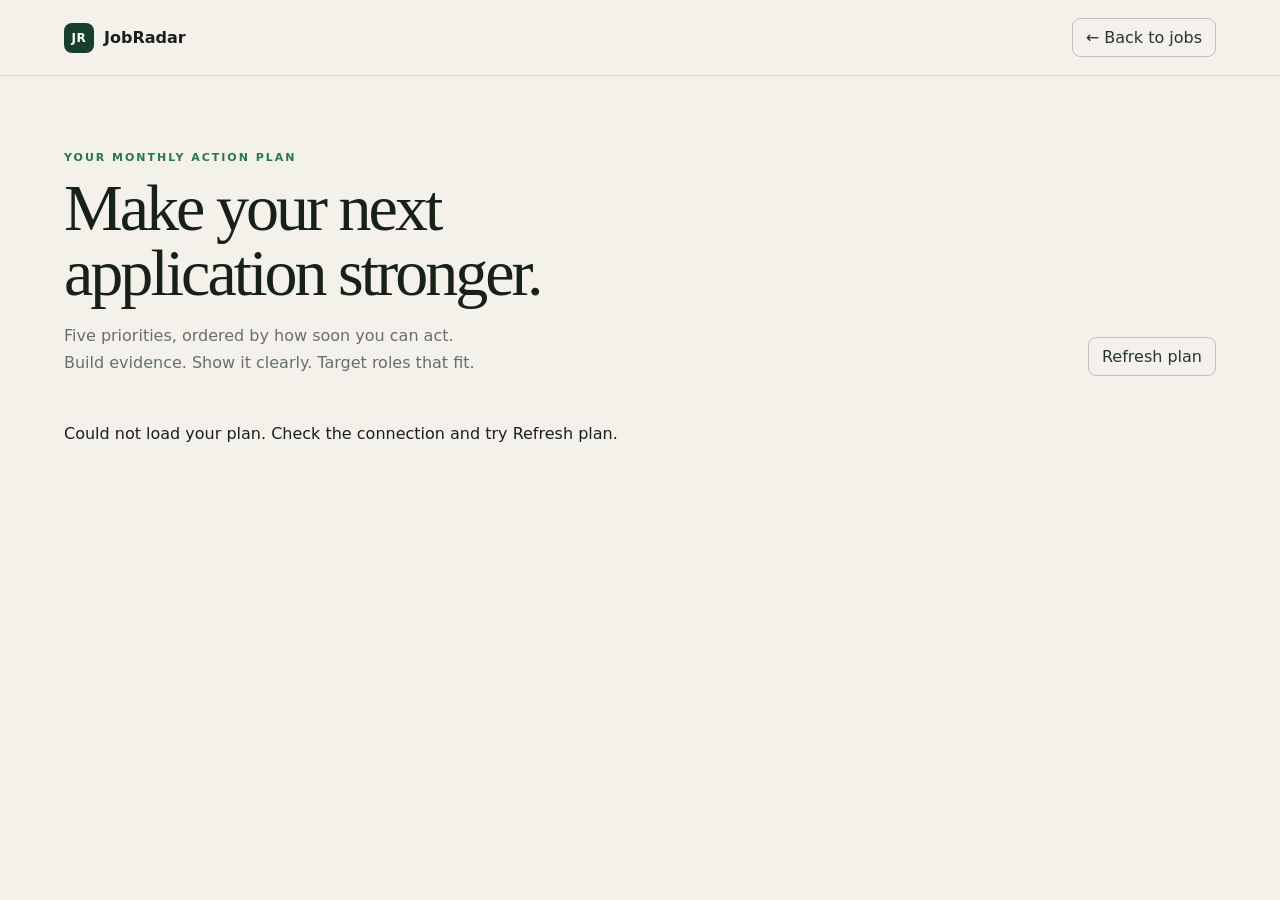
==== dashboard/outlook.html @ b44322be "feat: refine job discovery and add monthly action plans Exclude internships, prioritize recent local" ====
<!doctype html>
<html lang="en">
<head>
  <meta charset="utf-8">
  <meta name="viewport" content="width=device-width, initial-scale=1">
  <title>Your monthly plan | JobRadar</title>
  <link rel="stylesheet" href="app.css?v=20260917-2">
  <link rel="stylesheet" href="outlook.css?v=1">
</head>
<body>
  <header class="site-header">
    <a class="brand" href="/dashboard/"><span class="brand-mark">JR</span><span>JobRadar</span></a>
    <a class="refresh" href="/dashboard/">← Back to jobs</a>
  </header>
  <main>
    <section class="hero">
      <div><p class="eyebrow">YOUR MONTHLY ACTION PLAN</p><h1>Make your next<br>application stronger.</h1>
      <p class="intro">Five priorities, ordered by how soon you can act.<br>Build evidence. Show it clearly. Target roles that fit.</p></div>
      <button id="reload-plan" class="refresh" type="button">Refresh plan</button>
    </section>
    <p id="plan-status" role="status" aria-live="polite">Loading your recent scoring evidence…</p>
    <section id="plan-summary" class="plan-summary hidden" aria-label="Plan overview"></section>
    <section id="action-plan" class="action-plan" aria-label="Ranked monthly activities"></section>
    <details id="evidence-panel" class="evidence-panel hidden">
      <summary>Behind the plan: scores and policy signals</summary>
      <div id="score-evidence"></div>
      <p id="method-note"></p>
    </details>
  </main>
  <script src="outlook.js?v=1"></script>
</body>
</html>
---- dashboard/app.css ----
:root { color-scheme: light; font-family: Inter, ui-sans-serif, system-ui, -apple-system, BlinkMacSystemFont, "Segoe UI", sans-serif; background: #f3f1ea; color: #172019; }
* { box-sizing: border-box; }
body { margin: 0; min-width: 300px; }
body.panel-open { overflow: hidden; }
button, input { font: inherit; }
.site-header { align-items: center; border-bottom: 1px solid #d7d8cf; display: flex; justify-content: space-between; padding: 18px clamp(20px, 5vw, 72px); }
.brand { align-items: center; color: inherit; display: flex; font-weight: 800; gap: 10px; text-decoration: none; }
.brand-mark { align-items: center; background: #173f2c; border-radius: 8px; color: #fff; display: inline-flex; font-size: 12px; height: 30px; justify-content: center; letter-spacing: .05em; width: 30px; }
.health { align-items: center; color: #667068; display: flex; font-size: 12px; gap: 7px; }
.runtime-health { align-items: center; display: flex; flex-wrap: wrap; gap: 8px 16px; justify-content: flex-end; }
#health-dot, #discovery-dot { background: #c89431; border-radius: 50%; height: 8px; width: 8px; }
main { margin: auto; max-width: 1280px; padding: 64px clamp(20px, 5vw, 72px); }
.hero { align-items: end; display: flex; justify-content: space-between; margin-bottom: 48px; }
.eyebrow { color: #287552; font-size: 11px; font-weight: 800; letter-spacing: .18em; }
h1 { font-family: Georgia, "Times New Roman", serif; font-size: clamp(42px, 6vw, 72px); font-weight: 500; letter-spacing: -.045em; line-height: .98; margin: 12px 0 18px; }
.intro { color: #657068; margin: 0; }
.refresh, .actions button, .open-job { background: transparent; border: 1px solid #bbc2ba; border-radius: 8px; color: #26352b; cursor: pointer; padding: 9px 13px; text-decoration: none; }
.refresh:hover, .actions button:hover, .open-job:hover { border-color: #287552; }
.metrics { display: grid; gap: 1px; grid-template-columns: repeat(4, 1fr); margin-bottom: 42px; }
.metrics article { background: #e7e5dc; padding: 20px; }
.metrics article:first-child { border-radius: 12px 0 0 12px; }
.metrics article:last-child { border-radius: 0 12px 12px 0; }
.metrics span { color: #687168; display: block; font-size: 11px; font-weight: 700; letter-spacing: .08em; text-transform: uppercase; }
.metrics strong { display: block; font-family: Georgia, serif; font-size: 34px; font-weight: 500; margin-top: 8px; }
.url-scorer { align-items: center; background: #173f2c; border-radius: 16px; color: #fff; display: grid; gap: 22px 30px; grid-template-columns: minmax(250px, .85fr) minmax(360px, 1.15fr); margin-bottom: 24px; padding: 25px 28px; }
.url-scorer .eyebrow { color: #9fd0b4; margin: 0 0 7px; }
.url-scorer h2 { font-size: 25px; }
.url-scorer-copy > p:last-child { color: #c6d6cc; font-size: 13px; line-height: 1.5; margin: 7px 0 0; max-width: 520px; }
.url-score-form { display: flex; gap: 8px; }
.url-score-form input { background: #fff; border: 1px solid transparent; border-radius: 9px; color: #172019; min-width: 0; padding: 12px 13px; width: 100%; }
.url-score-form input:focus { outline: 3px solid rgba(159, 208, 180, .45); }
.url-score-form button { background: #d5a544; border: 0; border-radius: 9px; color: #172019; cursor: pointer; flex: 0 0 auto; font-weight: 800; padding: 12px 17px; }
.url-score-form button:disabled { cursor: wait; opacity: .7; }
.url-score-result { color: #cfe9d9; font-size: 12px; grid-column: 2; margin-top: -13px; }
.url-score-result.error { color: #ffd7ce; }
.workspace { background: #fff; border: 1px solid #dedfd8; border-radius: 16px; box-shadow: 0 18px 50px rgba(29, 41, 33, .06); padding: 22px; }
.toolbar { align-items: center; display: flex; gap: 16px; justify-content: space-between; margin-bottom: 8px; }
.filters { display: flex; flex-wrap: wrap; gap: 6px; }
.filter { background: transparent; border: 0; border-radius: 999px; color: #606a62; cursor: pointer; padding: 7px 12px; }
.filter.active { background: #e3eee7; color: #175b3c; font-weight: 700; }
.search input { border: 1px solid #d5d9d4; border-radius: 8px; min-width: 220px; padding: 9px 11px; }
.job-card { display: grid; gap: 22px; grid-template-columns: 72px 1fr; padding: 26px 4px; }
.job-main, .job-heading > div { min-width: 0; }
.job-heading h2, .rationale { overflow-wrap: anywhere; }
.job-card + .job-card { border-top: 1px solid #e4e6e1; }
.score { align-items: center; background: #edf4ef; border-radius: 12px; display: flex; flex-direction: column; height: 68px; justify-content: center; }
.score strong { color: #176440; font-family: Georgia, serif; font-size: 28px; line-height: 1; }
.score span { color: #5e7465; font-size: 9px; font-weight: 800; letter-spacing: .12em; margin-top: 4px; }
.job-heading { align-items: start; display: flex; gap: 12px; justify-content: space-between; }
.company { color: #687168; font-size: 12px; font-weight: 700; margin: 0 0 4px; text-transform: uppercase; }
h2 { font-family: Georgia, serif; font-size: 24px; font-weight: 500; margin: 0; }
.status { background: #f0f0eb; border-radius: 999px; color: #525b54; font-size: 10px; font-weight: 800; padding: 6px 9px; }
.job-location { color: #637068; font-size: 11px; margin: 8px 0 0; }
.resume-note { align-items: center; color: #264f39; display: flex; font-size: 12px; gap: 7px; margin: 11px 0 0; }
.resume-note span { color: #708077; font-size: 9px; font-weight: 800; letter-spacing: .11em; }
.resume-note strong { font-weight: 750; }
.signals { display: flex; flex-wrap: wrap; gap: 6px; margin-top: 12px; }
.signal { background: #f3f5f2; border-radius: 5px; color: #57625a; font-size: 11px; padding: 5px 7px; }
.rationale { color: #59645c; font-size: 13px; line-height: 1.55; margin: 13px 0; }
.actions { display: flex; flex-wrap: wrap; gap: 8px; }
.actions button.current { background: #1d6b47; border-color: #1d6b47; color: #fff; }
.actions .delete-job { border-color: #d9aaa6; color: #9b342f; }
.actions .delete-job:hover { background: #fff0ee; }
.outreach-overlay { background: rgba(20, 31, 24, .38); inset: 0; position: fixed; z-index: 20; }
.outreach-panel { background: #fbfaf6; box-shadow: -18px 0 60px rgba(18, 31, 23, .2); height: 100%; margin-left: auto; max-width: 520px; overflow-y: auto; padding: 28px; width: min(92vw, 520px); }
.outreach-header { align-items: start; border-bottom: 1px solid #dfe2dc; display: flex; gap: 18px; justify-content: space-between; padding-bottom: 20px; }
.outreach-header .eyebrow { margin: 0 0 7px; }
.outreach-header h2 { font-size: 29px; line-height: 1.08; }
.outreach-company { color: #667068; font-size: 13px; margin: 7px 0 0; }
.close-outreach { align-items: center; background: #eeeee8; border: 0; border-radius: 50%; color: #37433a; cursor: pointer; display: flex; flex: 0 0 auto; font-size: 24px; height: 36px; justify-content: center; line-height: 1; width: 36px; }
.panel-notice { color: #657068; padding: 28px 0; }
.panel-notice.error { color: #9b342f; }
.outreach-meta { display: flex; flex-wrap: wrap; gap: 7px; padding: 18px 0 4px; }
.outreach-meta span { background: #e8eee9; border-radius: 999px; color: #31503d; font-size: 10px; font-weight: 750; padding: 6px 9px; }
.playbook-actions { display: grid; gap: 8px; grid-template-columns: repeat(2, minmax(0, 1fr)); padding: 16px 0 4px; }
.playbook-actions a, .playbook-actions button { align-items: center; background: #173f2c; border: 1px solid #173f2c; border-radius: 8px; color: #fff; cursor: pointer; display: flex; font-size: 11px; font-weight: 750; justify-content: center; min-height: 38px; padding: 8px 10px; text-align: center; text-decoration: none; }
.playbook-actions button:last-child { background: #d5a544; border-color: #d5a544; color: #172019; }
.playbook-actions button:disabled { cursor: wait; opacity: .65; }
.cover-letter-section textarea { background: #fff; border: 1px solid #ccd3cc; border-radius: 8px; box-sizing: border-box; color: #303b33; font: 12px/1.55 ui-monospace, SFMono-Regular, Consolas, monospace; height: 260px; padding: 12px; resize: vertical; width: 100%; }
.outreach-content section { border-top: 1px solid #e1e3dd; padding: 20px 0; }
.outreach-content section:first-of-type { border-top: 0; }
.outreach-content h3 { color: #24422f; font-size: 11px; letter-spacing: .11em; margin: 0 0 9px; text-transform: uppercase; }
.outreach-content p, .outreach-content li { color: #505c54; font-size: 13px; line-height: 1.6; }
.outreach-content p { margin: 0; }
.outreach-content ul { margin: 0; padding-left: 20px; }
.outreach-content li + li { margin-top: 7px; }
.section-heading { align-items: center; display: flex; gap: 12px; justify-content: space-between; margin-bottom: 9px; }
.section-heading h3 { margin: 0; }
.section-heading button { background: transparent; border: 1px solid #cbd1ca; border-radius: 6px; color: #385242; cursor: pointer; font-size: 10px; font-weight: 750; padding: 5px 8px; }
.section-heading button:disabled { cursor: wait; opacity: .65; }
.contact-section .section-heading { align-items: start; }
.contact-help { font-size: 11px !important; line-height: 1.45 !important; margin-top: 5px !important; max-width: 350px; }
.contact-status { color: #657068; font-size: 12px; margin-top: 10px; }
.contact-status.error { color: #9b342f; }
.contact-results { display: grid; gap: 10px; margin-top: 12px; }
.contact-card { background: #f0f3ef; border: 1px solid #dce2dc; border-radius: 9px; padding: 12px; }
.contact-card-head { align-items: start; display: flex; gap: 10px; justify-content: space-between; }
.contact-card a { color: #175b3c; font-size: 14px; font-weight: 800; text-decoration-thickness: 1px; text-underline-offset: 2px; }
.contact-type { background: #dfeae2; border-radius: 999px; color: #28513a; flex: 0 0 auto; font-size: 9px; font-weight: 800; letter-spacing: .06em; padding: 5px 7px; text-transform: uppercase; }
.contact-title { color: #46534a !important; font-size: 12px !important; margin-top: 4px !important; }
.contact-evidence { color: #657068 !important; font-size: 10px !important; line-height: 1.5 !important; margin-top: 8px !important; }
.notice { background: #fff4d8; border-radius: 8px; color: #705008; margin: 14px 0; padding: 10px 12px; }
.empty { color: #677168; padding: 70px 20px; text-align: center; }
.empty strong { color: #28332b; font-family: Georgia, serif; font-size: 25px; }
.hidden, .job-card.hidden { display: none; }
.sr-only { height: 1px; margin: -1px; overflow: hidden; position: absolute; width: 1px; clip: rect(0, 0, 0, 0); }
@media (max-width: 720px) { main { padding-top: 38px; } .hero { align-items: start; flex-direction: column; gap: 24px; } .metrics { grid-template-columns: repeat(2, 1fr); } .metrics article:first-child, .metrics article:last-child { border-radius: 0; } .url-scorer { align-items: stretch; grid-template-columns: 1fr; padding: 22px; } .url-score-form { flex-direction: column; } .url-score-result { grid-column: 1; margin-top: -11px; } .toolbar { align-items: stretch; flex-direction: column; } .search input { width: 100%; } .job-card { grid-template-columns: 58px 1fr; } .score { height: 58px; } .job-heading { flex-direction: column; } .outreach-panel { max-width: none; padding: 22px; width: 100%; } }
.outlook-link { display: flex; flex-wrap: wrap; align-items: center; justify-content: space-between; gap: 16px; margin-bottom: 24px; padding: 20px; border: 1px solid #bbc2ba; border-radius: 12px; color: #24422f; text-decoration: none; line-height: 1.6; }
.outlook-link:hover { background: #edf4ef; border-color: #287552; }
---- dashboard/outlook.css ----
.hero .intro { line-height: 1.65; }
.hero h1 { font-size: clamp(40px, 5.5vw, 66px); }
.plan-summary { background: #173f2c; color: #fff; padding: 24px 28px; border-radius: 16px; margin: 24px 0; line-height: 1.6; }
.plan-summary p { margin: 0; }
.action-plan { display: grid; gap: 22px; }
.plan-card { background: #fff; border: 1px solid #dedfd8; border-radius: 16px; padding: clamp(20px, 3vw, 32px); box-shadow: 0 12px 35px #1d292109; }
.plan-card:first-child { border-top: 4px solid #287552; }
.plan-heading { display: flex; align-items: flex-start; gap: 16px; }
.plan-rank { background: #e3eee7; color: #175b3c; border-radius: 10px; min-width: 44px; padding: 10px; text-align: center; font-weight: 800; }
.plan-heading h2 { line-height: 1.2; }
.plan-meta { color: #287552; font-size: 12px; font-weight: 700; margin: 8px 0 0; }
.plan-body { display: grid; grid-template-columns: 1fr 1.4fr; gap: 30px; margin-top: 22px; }
.plan-body h3, .deliverable h3 { color: #24422f; font-size: 11px; letter-spacing: .08em; text-transform: uppercase; margin: 0 0 8px; }
.plan-body p, .plan-body li, .deliverable p { font-size: 14px; line-height: 1.65; color: #505c54; overflow-wrap: anywhere; }
.plan-body p { margin-top: 0; }
.plan-body ol { margin: 0; padding-left: 21px; }
.plan-body li + li { margin-top: 10px; }
.deliverable { margin-top: 22px; padding: 18px; border-radius: 10px; background: #edf4ef; }
.deliverable p { margin: 0; }
.plan-evidence { margin-top: 18px; font-size: 12px; color: #657068; line-height: 1.6; }
.plan-evidence summary, .evidence-panel summary { cursor: pointer; font-weight: 700; }
.evidence-panel { border-top: 1px solid #d7d8cf; margin-top: 36px; padding-top: 24px; line-height: 1.6; color: #657068; }
#plan-status:empty { display: none; }
@media (max-width: 720px) { .plan-body { grid-template-columns: 1fr; gap: 16px; } .site-header { gap: 12px; } .site-header .refresh { font-size: 12px; } }
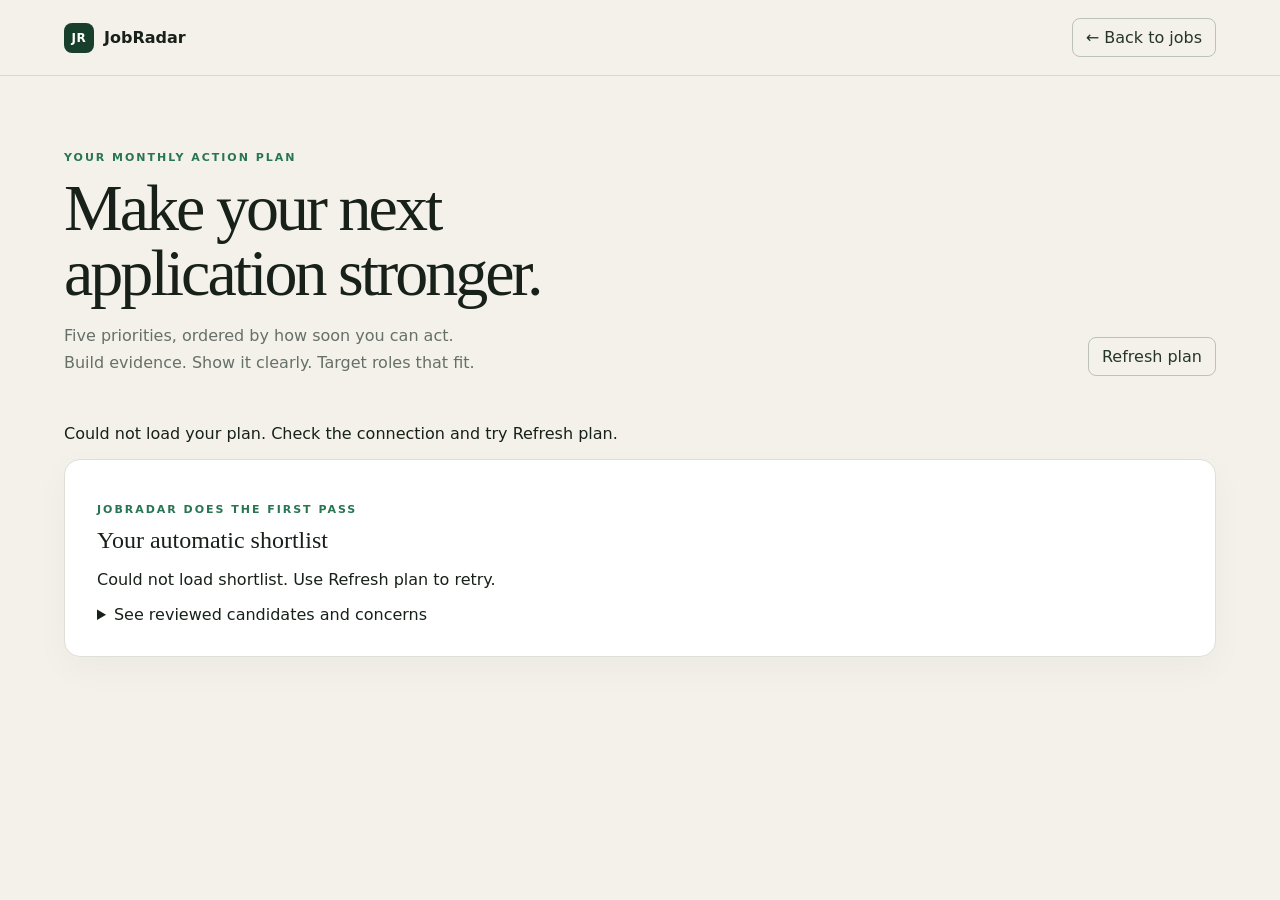
==== commit 347a580f: "feat: automate policy cleanup and experience-based shortlisting" ====
--- a/dashboard/outlook.html
+++ b/dashboard/outlook.html
@@ -21,12 +21,19 @@
     <p id="plan-status" role="status" aria-live="polite">Loading your recent scoring evidence…</p>
     <section id="plan-summary" class="plan-summary hidden" aria-label="Plan overview"></section>
     <section id="action-plan" class="action-plan" aria-label="Ranked monthly activities"></section>
+    <section class="plan-card" id="automatic-shortlist" aria-labelledby="shortlist-title">
+      <p class="eyebrow">JOBRADAR DOES THE FIRST PASS</p>
+      <h2 id="shortlist-title">Your automatic shortlist</h2>
+      <p id="shortlist-status" role="status">Reviewing saved LA and US-remote roles…</p>
+      <div id="shortlist-matches"></div>
+      <details><summary>See reviewed candidates and concerns</summary><div id="shortlist-review"></div></details>
+    </section>
     <details id="evidence-panel" class="evidence-panel hidden">
       <summary>Behind the plan: scores and policy signals</summary>
       <div id="score-evidence"></div>
       <p id="method-note"></p>
     </details>
   </main>
-  <script src="outlook.js?v=1"></script>
+  <script src="outlook.js?v=2"></script>
 </body>
 </html>
